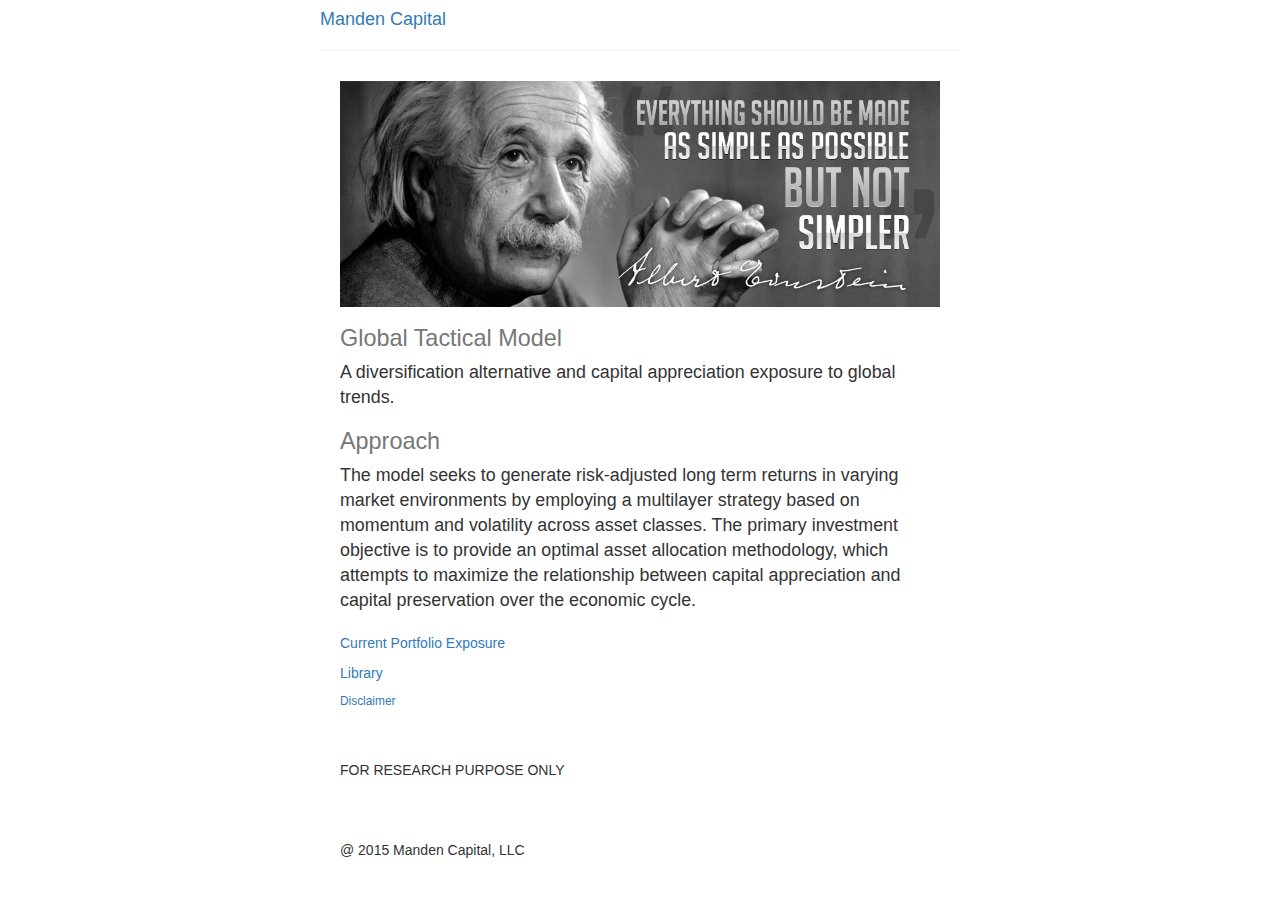
==== home.html @ 64a9c59e "changed file name from index to home" ====
<!DOCTYPE>
<html>
	<head>
		<link rel="stylesheet" href="resources/bootstrap-3.3.2-dist/css/bootstrap.min.css"/>
		<link rel="stylesheet" href="home.css"/>
		<script src="resources/bootstrap-3.3.2-dist/js/bootstrap.min.js"></script>
	</head>
	<body>
		<div class="container-fluid">
			<div class="row">
				<div class="col-md-6 col-md-offset-3">
					<div class="row">
						<h4 class="title"><a href="home.html">Manden Capital</a></h4>
						<hr/>
					</div>
					
				</div>
			</div>
			
			<div class="row content-container">
				<div class="col-md-8 col-md-offset-2">
					<div class="row main-content">

						<div class="main-img"><img src="resources/main_image.jpg"/>
						</div>
							
						<h1><small>Global Tactical Model</small></h1>
						<p class="lead"><small>A diversification alternative and capital appreciation exposure to global trends.</small></p>
						<h1><small>Approach</small></h1>
						<p class="lead"><small>The model seeks to generate risk-adjusted long term returns in varying market environments by employing a multilayer strategy based on momentum and volatility across asset classes. The primary investment objective is to provide an optimal asset allocation methodology, which attempts to maximize the relationship between capital appreciation and capital preservation over the economic cycle.</small></p>
						<p><a href="portfolio.html">Current Portfolio Exposure</a></p>
						<p><a href="library.html">Library</a></p>
						<p><small><a href="disclaimer.html">Disclaimer</a></small></p>
						<p class="research-statement">
							FOR RESEARCH PURPOSE ONLY
						</p>
					</div>
				</div>
			</div>

			<footer class="row">
				<div class="col-md-8 col-md-offset-2">
					<div class="row main-content">
						<p>@ 2015 Manden Capital, LLC</p> 
					</div>
				</div>
			</footer>
		</div>
	</body>
</html>
---- home.css ----
html {}

body {}

.title {
	color: rgb(66, 133, 244);
}

	.title a:visited {
		text-decoration: none;
		color: rgb(66, 133, 244);
	}

	.title a:hover {
		text-decoration: none;
	}

	.title a:active {
		text-decoration: none;	
	}


.content-container {
	margin: 10px 0 50px 0;
}

.main-content {
	margin: 0 auto;
	width:600px;
}
	.research-statement {
		margin-top: 50px;
	}

.main-img  img{
	width: 600px;
}
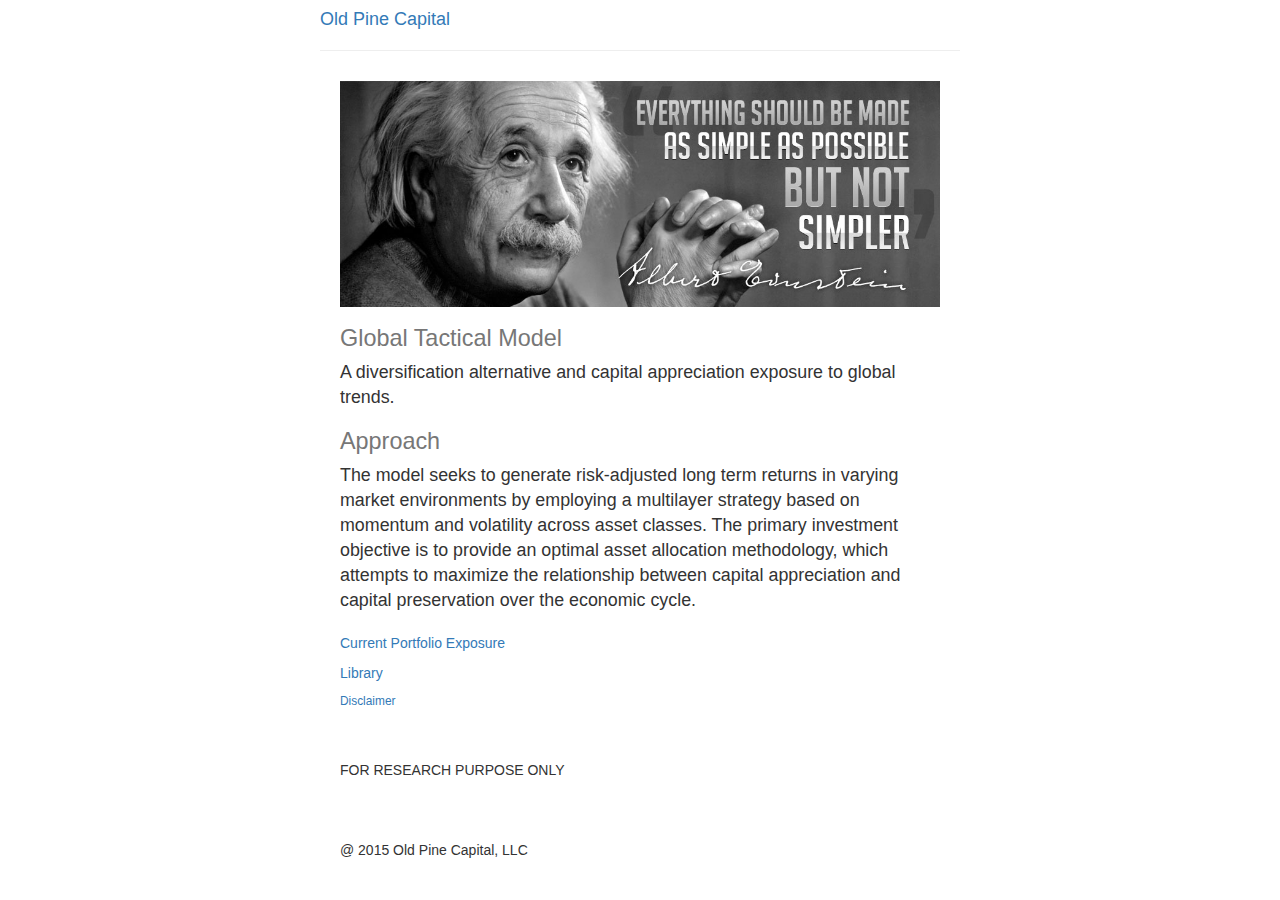
==== commit fe36433d: "chanded manden instances to Old Pine" ====
--- a/home.html
+++ b/home.html
@@ -10,7 +10,7 @@
 			<div class="row">
 				<div class="col-md-6 col-md-offset-3">
 					<div class="row">
-						<h4 class="title"><a href="home.html">Manden Capital</a></h4>
+						<h4 class="title"><a href="home.html">Old Pine Capital</a></h4>
 						<hr/>
 					</div>
 					
@@ -41,7 +41,7 @@
 			<footer class="row">
 				<div class="col-md-8 col-md-offset-2">
 					<div class="row main-content">
-						<p>@ 2015 Manden Capital, LLC</p> 
+						<p>@ 2015 Old Pine Capital, LLC</p> 
 					</div>
 				</div>
 			</footer>
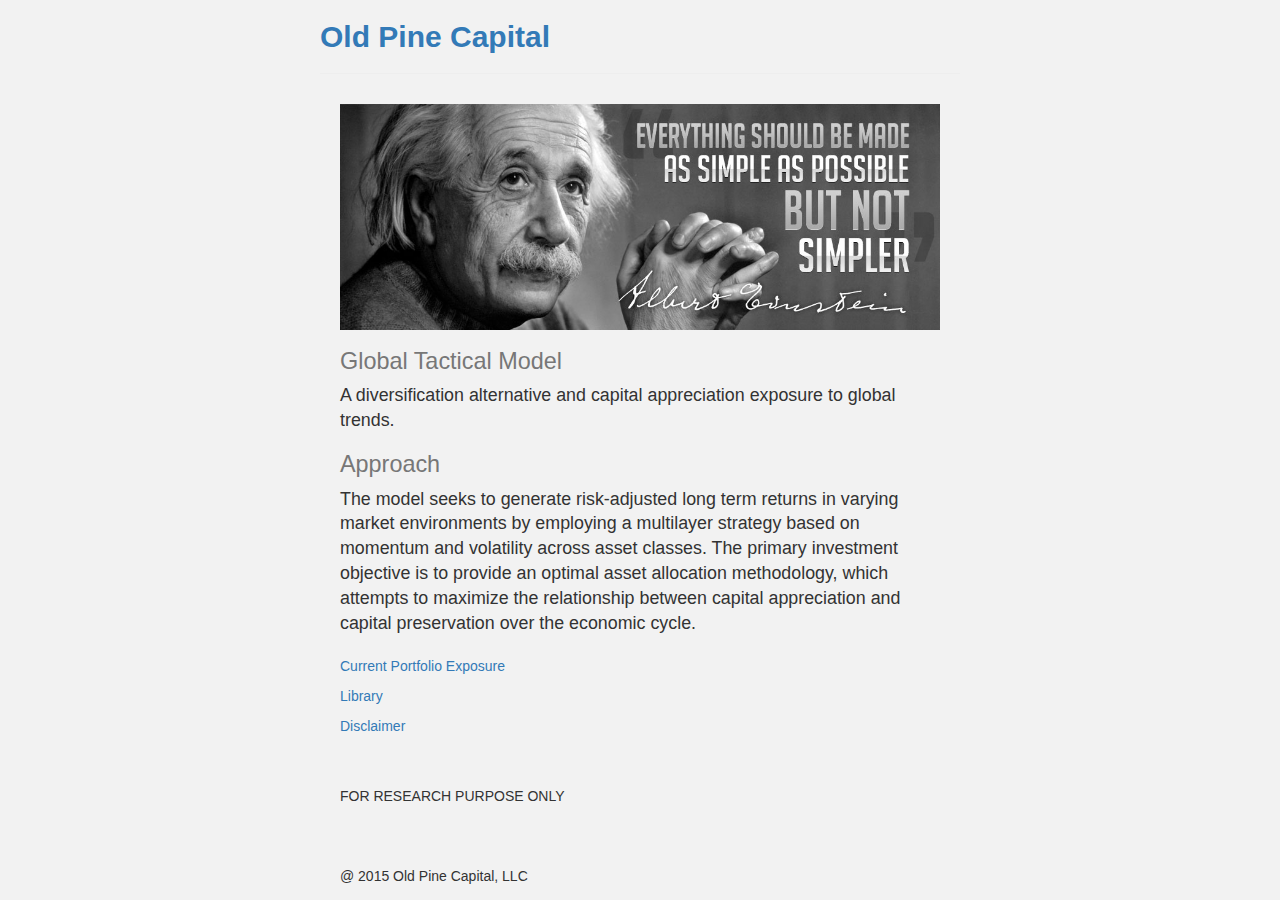
==== commit 88c8ebe1: "changes to several pages" ====
--- a/home.html
+++ b/home.html
@@ -10,7 +10,7 @@
 			<div class="row">
 				<div class="col-md-6 col-md-offset-3">
 					<div class="row">
-						<h4 class="title"><a href="home.html">Old Pine Capital</a></h4>
+						<h2 class="title"><a href="home.html"><b>Old Pine Capital</b></a></h2>
 						<hr/>
 					</div>
 					
@@ -30,7 +30,7 @@
 						<p class="lead"><small>The model seeks to generate risk-adjusted long term returns in varying market environments by employing a multilayer strategy based on momentum and volatility across asset classes. The primary investment objective is to provide an optimal asset allocation methodology, which attempts to maximize the relationship between capital appreciation and capital preservation over the economic cycle.</small></p>
 						<p><a href="portfolio.html">Current Portfolio Exposure</a></p>
 						<p><a href="library.html">Library</a></p>
-						<p><small><a href="disclaimer.html">Disclaimer</a></small></p>
+						<p><a href="disclaimer.html">Disclaimer</a></p>
 						<p class="research-statement">
 							FOR RESEARCH PURPOSE ONLY
 						</p>
--- a/home.css
+++ b/home.css
@@ -1,6 +1,8 @@
 html {}
 
-body {}
+body {
+	background-color: rgb(242, 242, 242);
+}
 
 .title {
 	color: rgb(66, 133, 244);
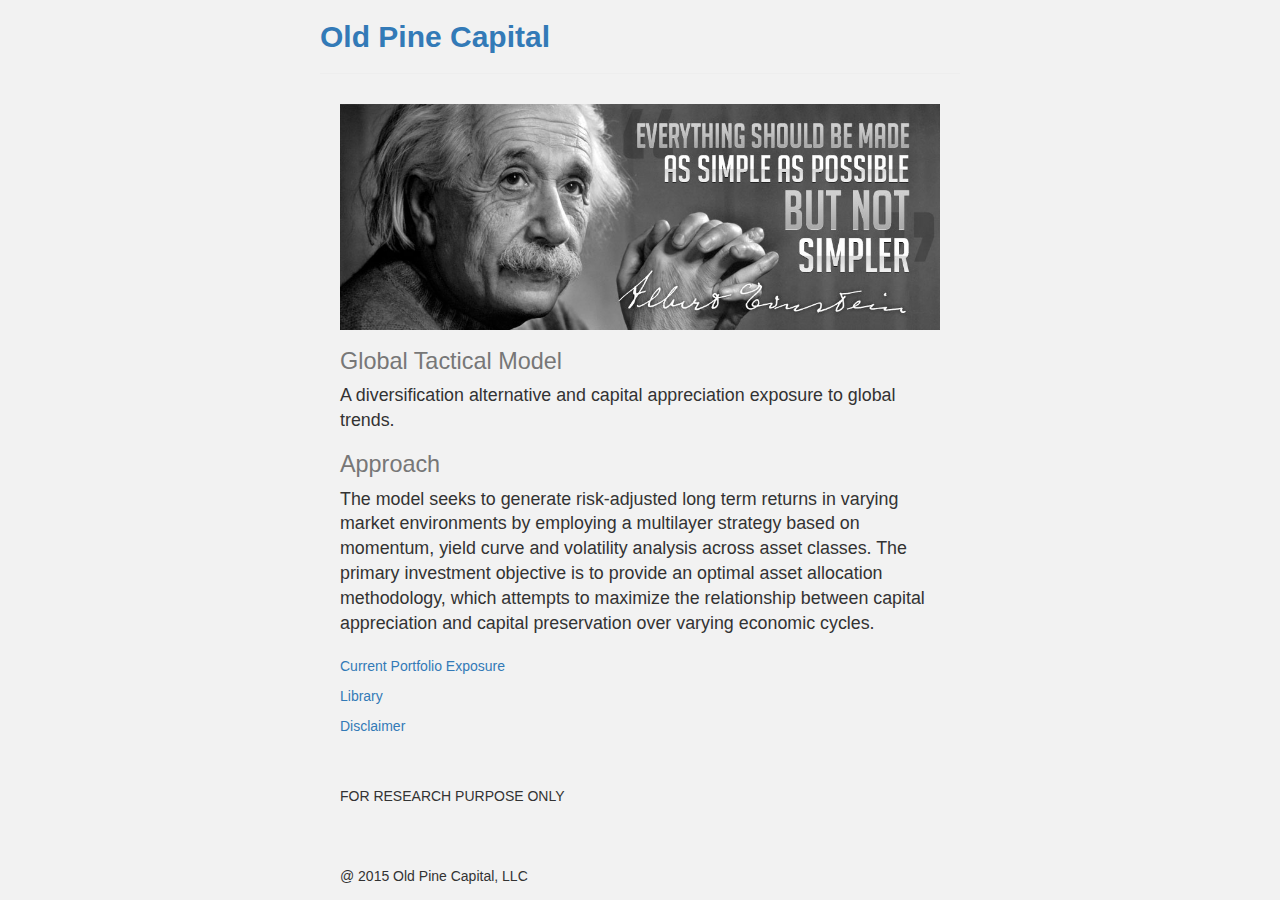
==== commit fe7cf77e: "Changed wording" ====
--- a/home.html
+++ b/home.html
@@ -27,8 +27,8 @@
 						<h1><small>Global Tactical Model</small></h1>
 						<p class="lead"><small>A diversification alternative and capital appreciation exposure to global trends.</small></p>
 						<h1><small>Approach</small></h1>
-						<p class="lead"><small>The model seeks to generate risk-adjusted long term returns in varying market environments by employing a multilayer strategy based on momentum and volatility across asset classes. The primary investment objective is to provide an optimal asset allocation methodology, which attempts to maximize the relationship between capital appreciation and capital preservation over the economic cycle.</small></p>
-						<p><a href="portfolio.html">Current Portfolio Exposure</a></p>
+						<p class="lead"><small>The model seeks to generate risk-adjusted long term returns in varying market environments by employing a multilayer strategy based on momentum, yield curve and volatility analysis across asset classes. The primary investment objective is to provide an optimal asset allocation methodology, which attempts to maximize the relationship between capital appreciation and capital preservation over varying economic cycles.</small></p>
+						<p><a href="summary.html">Current Portfolio Exposure</a></p>
 						<p><a href="library.html">Library</a></p>
 						<p><a href="disclaimer.html">Disclaimer</a></p>
 						<p class="research-statement">
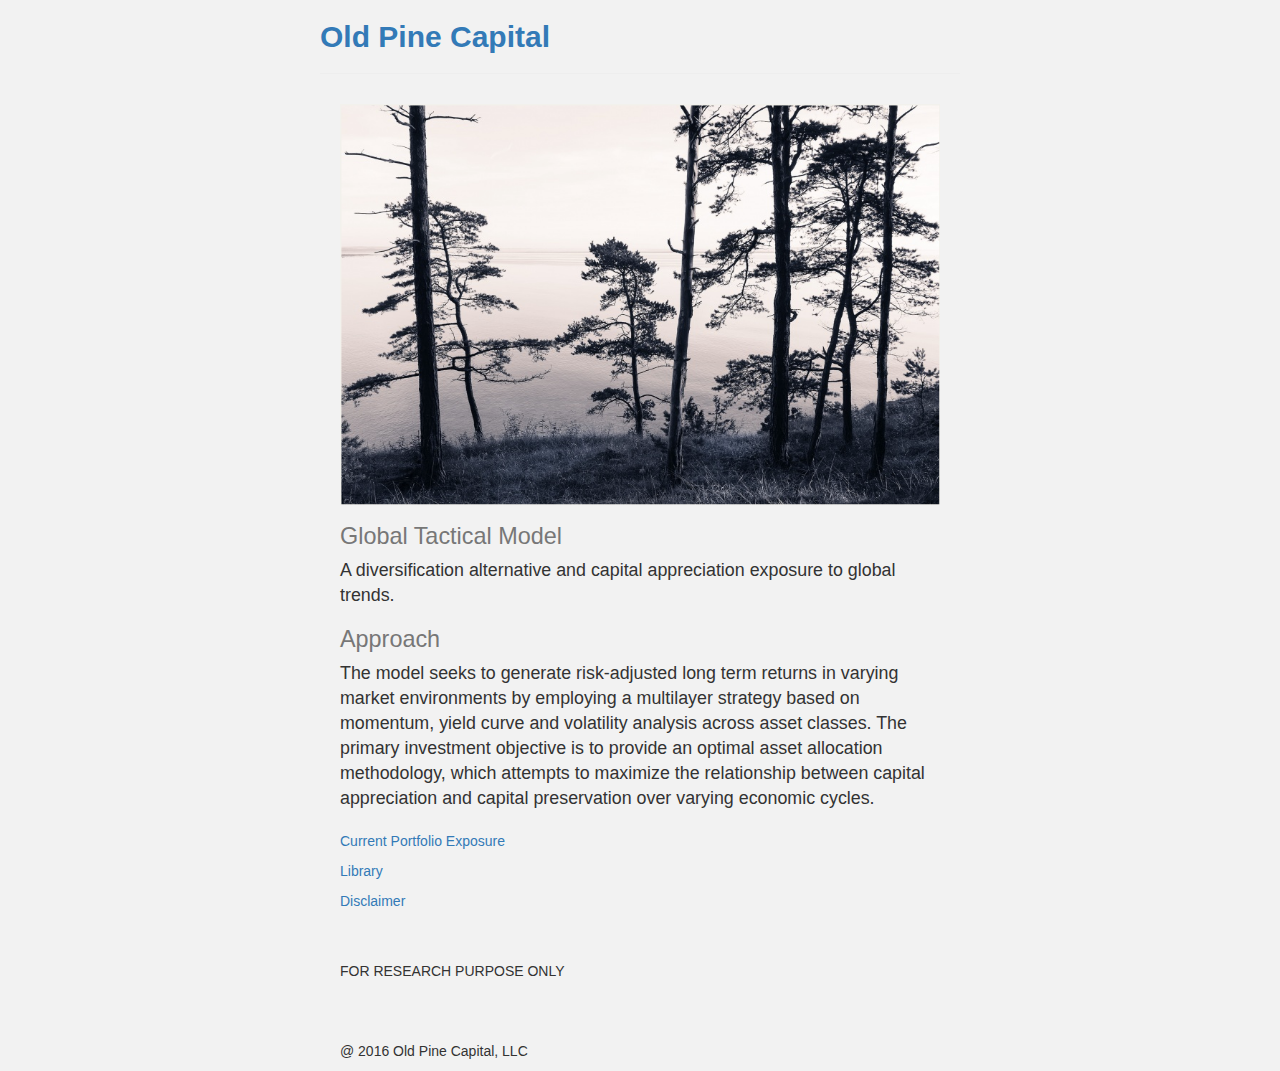
==== commit 864d3be8: "Updated picture on home page" ====
--- a/home.html
+++ b/home.html
@@ -21,7 +21,7 @@
 				<div class="col-md-8 col-md-offset-2">
 					<div class="row main-content">
 
-						<div class="main-img"><img src="resources/main_image.jpg"/>
+						<div class="main-img"><img src="resources/pine_trees.png"/>
 						</div>
 							
 						<h1><small>Global Tactical Model</small></h1>
@@ -41,7 +41,7 @@
 			<footer class="row">
 				<div class="col-md-8 col-md-offset-2">
 					<div class="row main-content">
-						<p>@ 2015 Old Pine Capital, LLC</p> 
+						<p>@ 2016 Old Pine Capital, LLC</p> 
 					</div>
 				</div>
 			</footer>
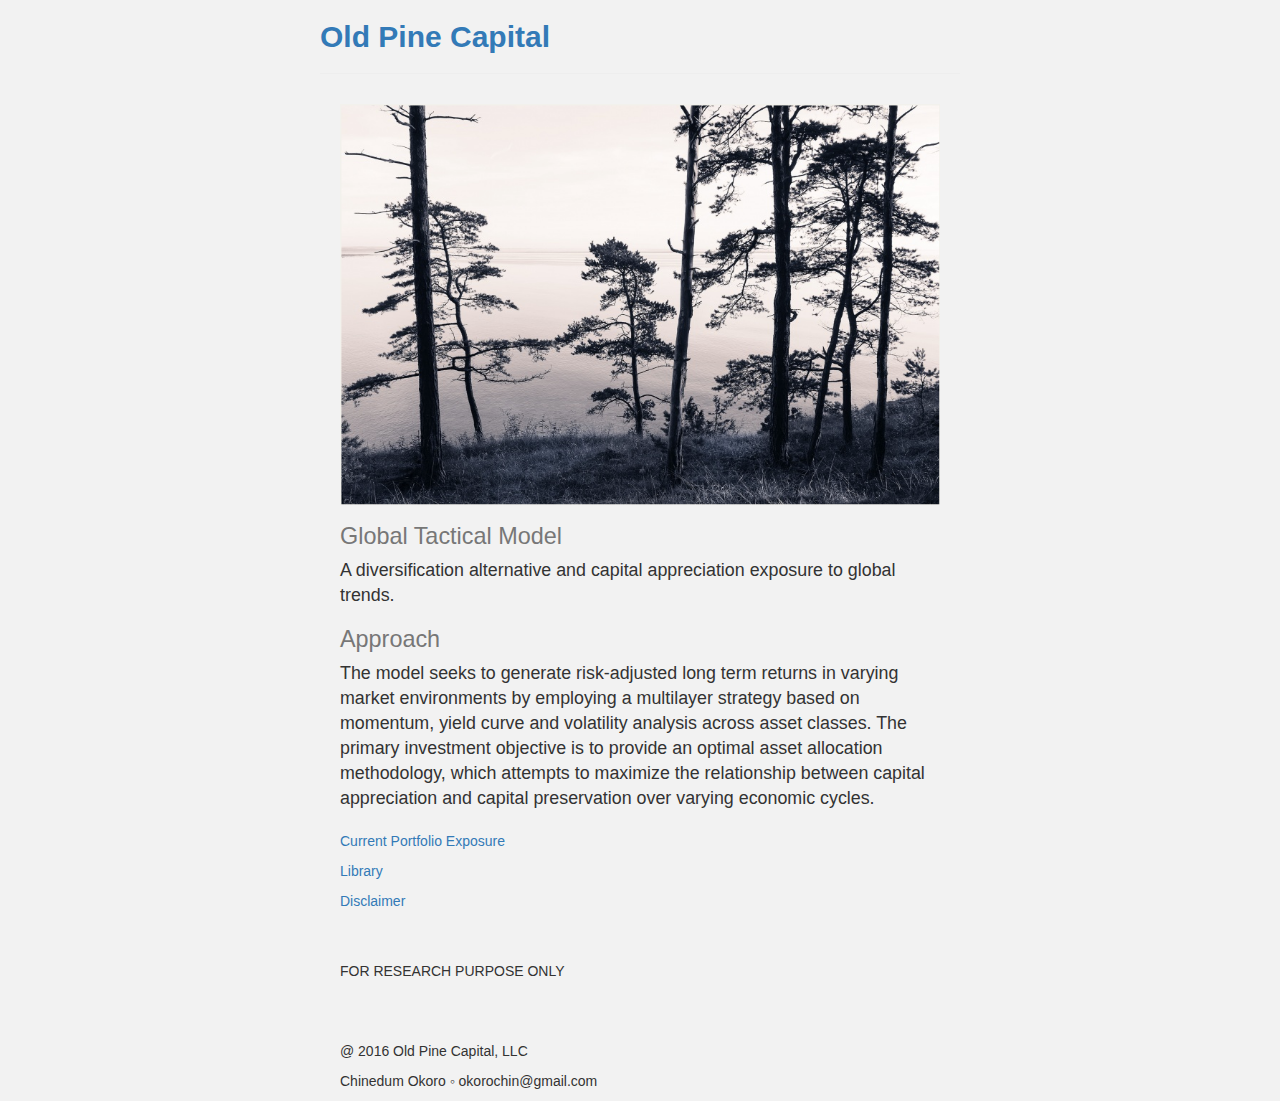
==== commit 528f841f: "added contact details" ====
--- a/home.html
+++ b/home.html
@@ -42,6 +42,7 @@
 				<div class="col-md-8 col-md-offset-2">
 					<div class="row main-content">
 						<p>@ 2016 Old Pine Capital, LLC</p> 
+						<p>Chinedum Okoro &#9702 okorochin@gmail.com</p>
 					</div>
 				</div>
 			</footer>
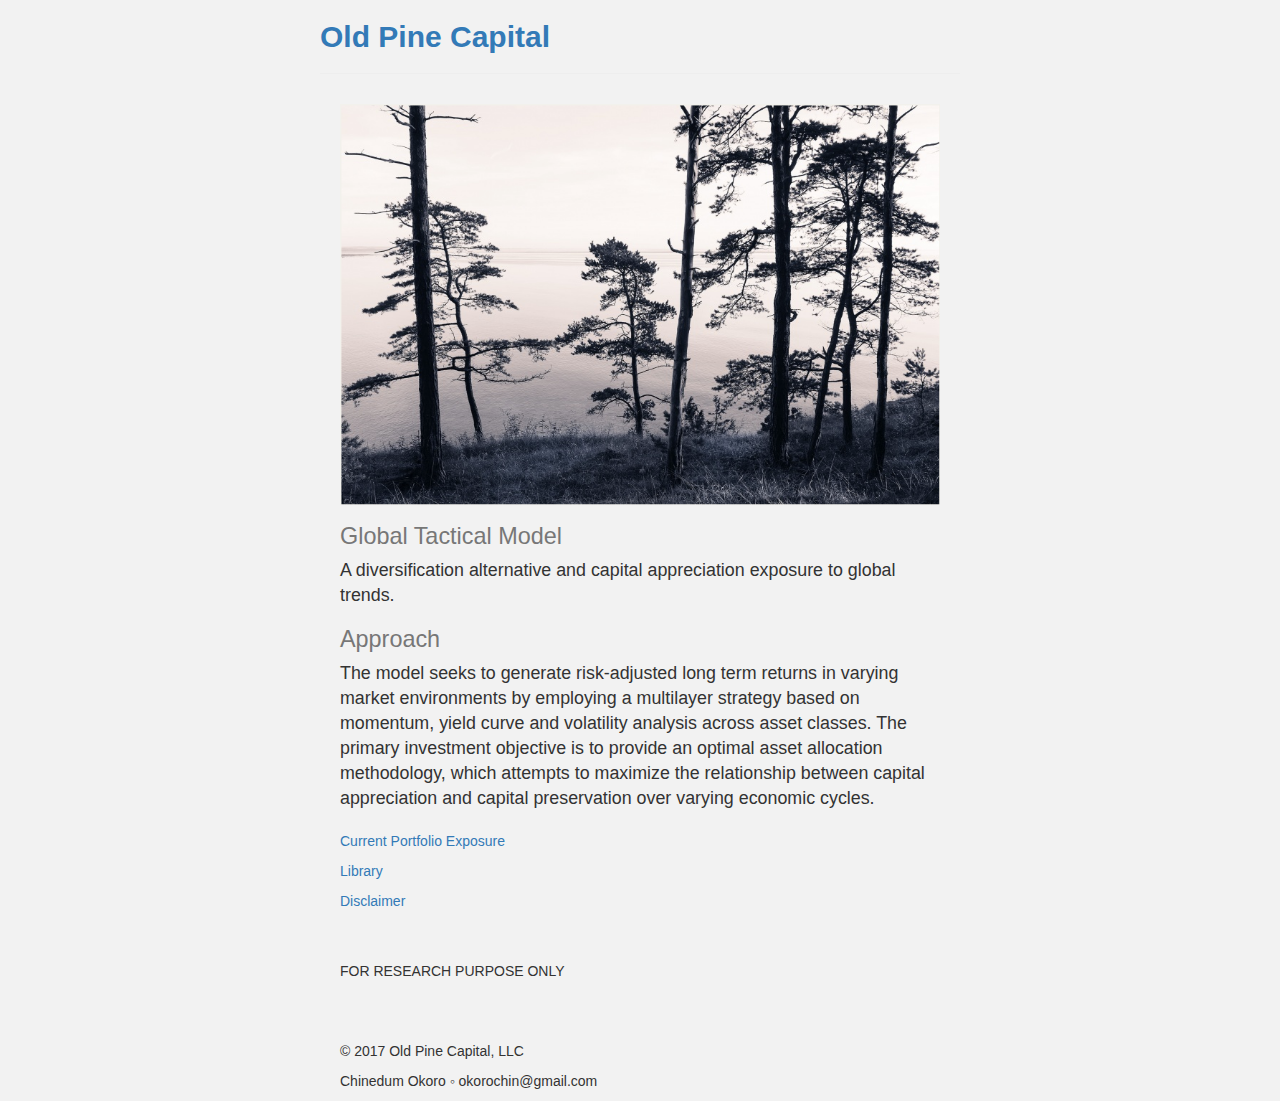
==== commit 0e10e812: "Copyright 2017" ====
--- a/home.html
+++ b/home.html
@@ -41,7 +41,7 @@
 			<footer class="row">
 				<div class="col-md-8 col-md-offset-2">
 					<div class="row main-content">
-						<p>@ 2016 Old Pine Capital, LLC</p> 
+						<p>&copy 2017 Old Pine Capital, LLC</p> 
 						<p>Chinedum Okoro &#9702 okorochin@gmail.com</p>
 					</div>
 				</div>
